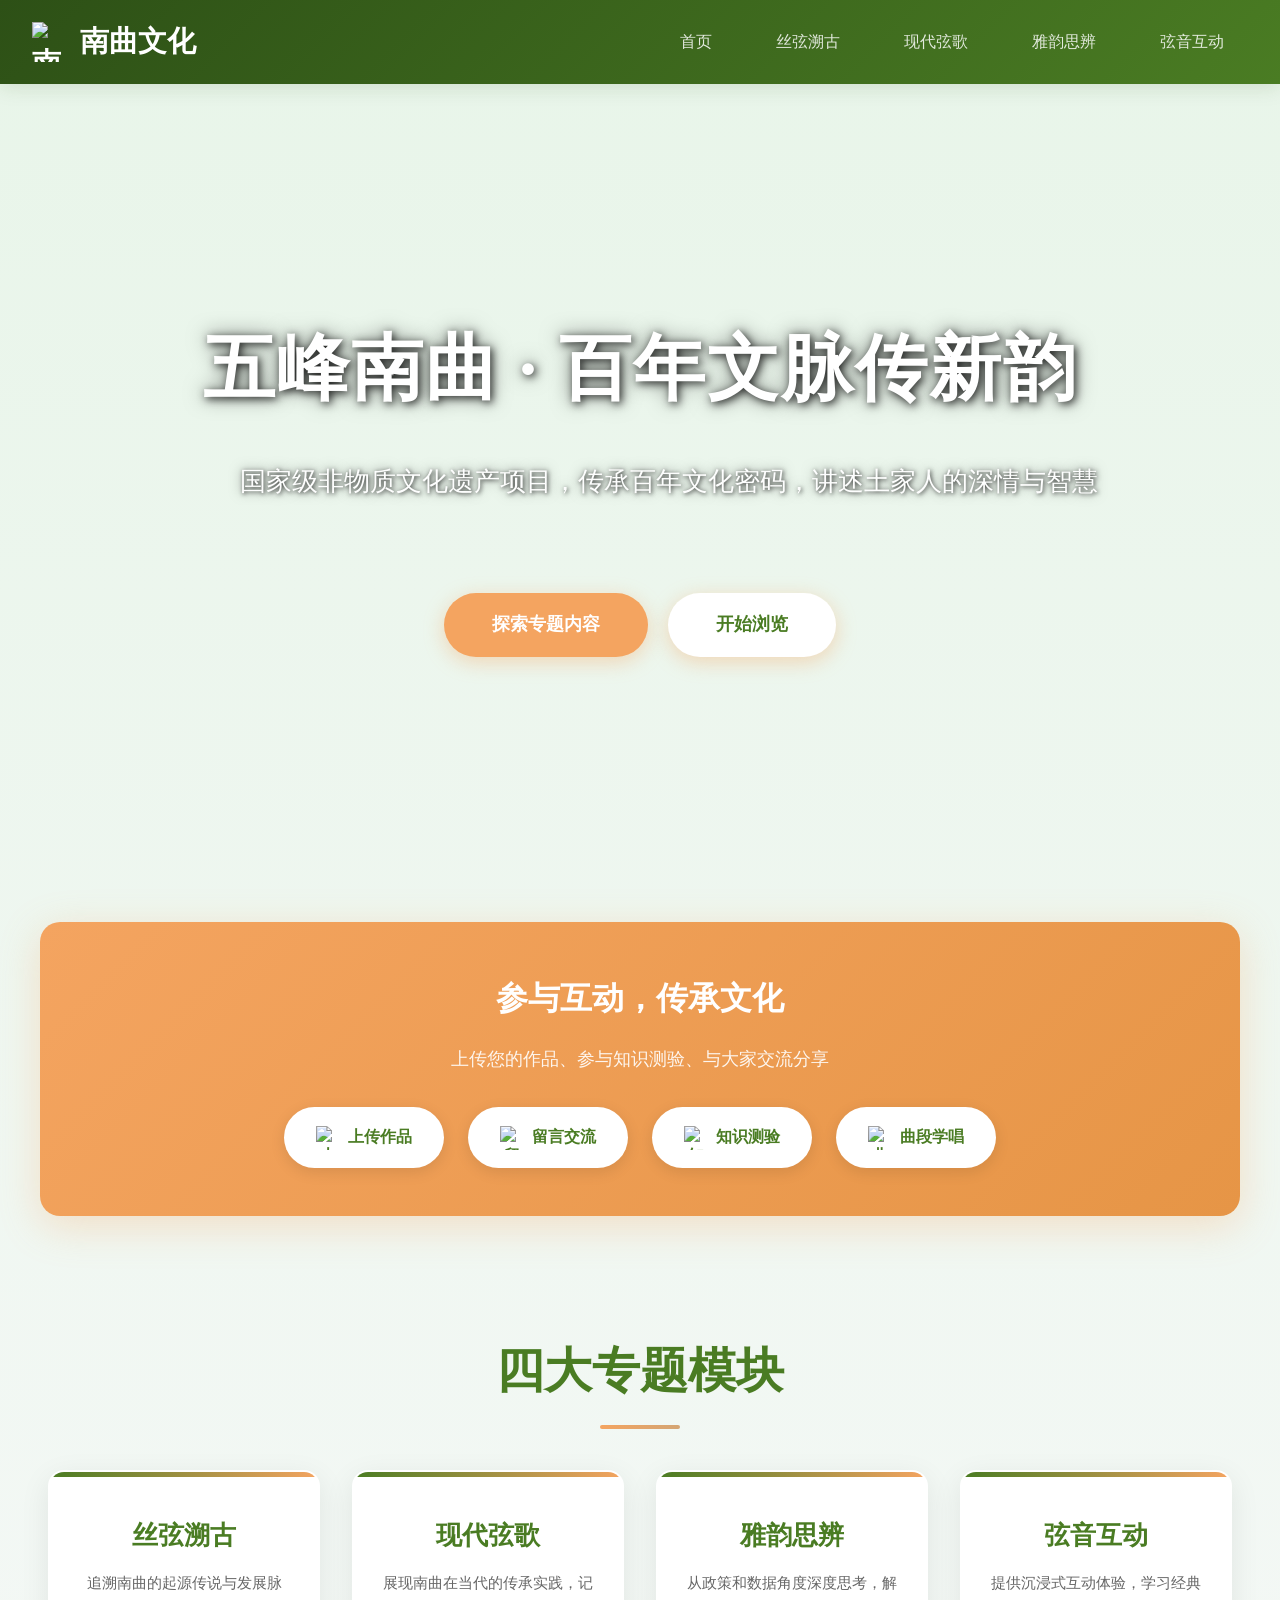
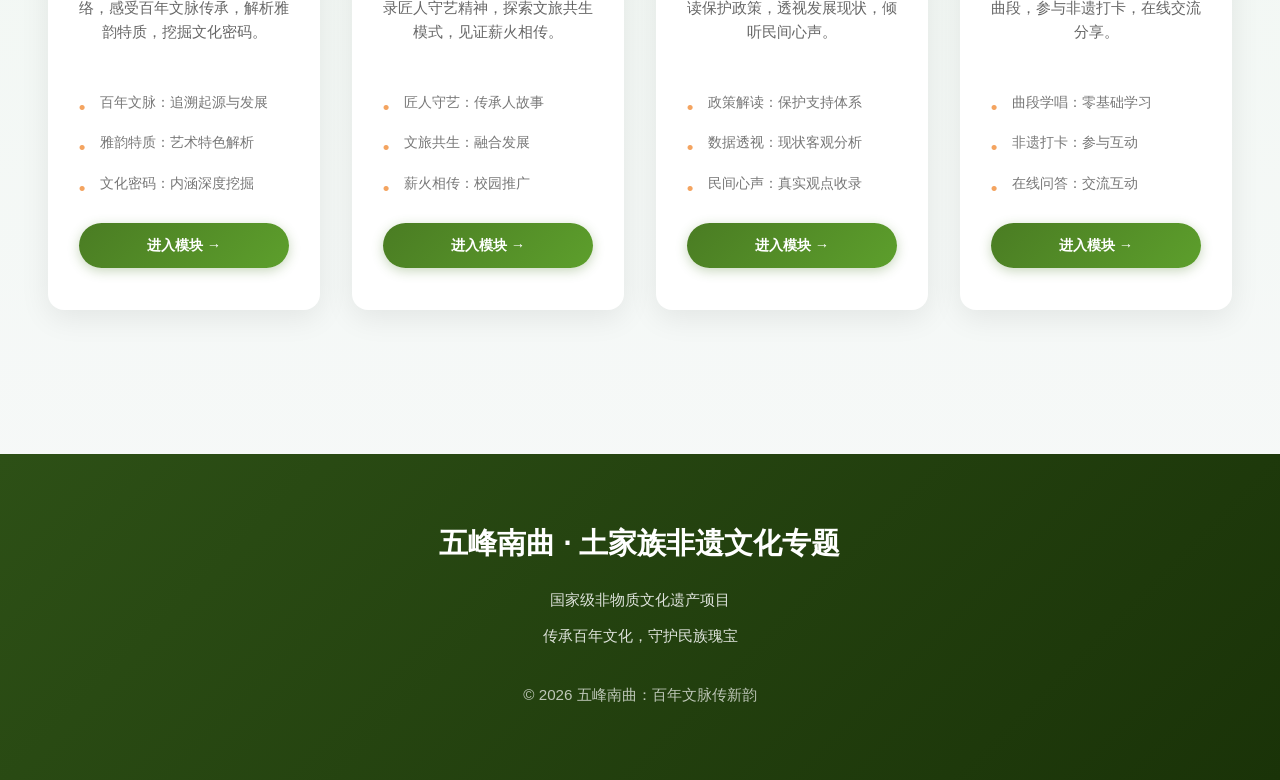
==== index.html @ 6ec6aeb2 "Add files via upload" ====
<!DOCTYPE html>
<html lang="zh-CN">
<head>
    <meta charset="UTF-8">
    <meta name="viewport" content="width=device-width, initial-scale=1.0">
    <title>南曲 - 土家族非遗文化专题</title>
    <style>
        * {
            margin: 0;
            padding: 0;
            box-sizing: border-box;
        }

        body {
            font-family: "Microsoft YaHei", "微软雅黑", Arial, sans-serif;
            line-height: 1.8;
            color: #333;
            background: linear-gradient(180deg, #e8f5e9 0%, #f8f9fa 100%);
            min-height: 100vh;
        }

        /* 导航栏 */
        .navbar {
            background: linear-gradient(135deg, #2d5016 0%, #4a7c23 100%);
            padding: 1rem 2rem;
            position: fixed;
            width: 100%;
            top: 0;
            z-index: 1000;
            box-shadow: 0 2px 20px rgba(45, 80, 22, 0.15);
            display: flex;
            justify-content: space-between;
            align-items: center;
        }

        .logo {
            font-size: 1.8rem;
            font-weight: bold;
            color: #fff;
            display: flex;
            align-items: center;
            gap: 0.5rem;
        }

        .logo-icon {
            width: 2.5rem;
            height: 2.5rem;
            object-fit: contain;
        }

        .nav-menu {
            display: flex;
            gap: 1rem;
        }

        .nav-item {
            position: relative;
        }

        .nav-menu a {
            text-decoration: none;
            color: rgba(255, 255, 255, 0.85);
            font-weight: 500;
            transition: all 0.3s;
            padding: 0.5rem 1.5rem;
            border-radius: 25px;
            display: block;
        }

        .nav-menu a:hover,
        .nav-menu a.active {
            color: #fff;
            background: rgba(255, 255, 255, 0.2);
        }

        /* 下拉菜单 */
        .dropdown {
            position: absolute;
            top: 100%;
            left: 0;
            background: white;
            min-width: 200px;
            box-shadow: 0 10px 40px rgba(0, 0, 0, 0.2);
            border-radius: 10px;
            overflow: hidden;
            opacity: 0;
            visibility: hidden;
            transform: translateY(10px);
            transition: all 0.3s ease;
            padding: 0.5rem 0;
        }

        .nav-item:hover .dropdown {
            opacity: 1;
            visibility: visible;
            transform: translateY(0);
        }

        .dropdown a {
            color: #333;
            padding: 0.8rem 1.5rem;
            border-radius: 0;
            display: block;
            white-space: nowrap;
        }

        .dropdown a:hover {
            background: #f4a460;
            color: white;
        }

        /* 横幅 */
        .hero {
            margin-top: 80px;
            background: url('images/hero/横幅.jpg') center/cover no-repeat;
            position: relative;
            padding: 8rem 2rem;
            text-align: center;
            color: white;
            min-height: 90vh;
            display: flex;
            flex-direction: column;
            justify-content: center;
            align-items: center;
            position: relative;
            overflow: hidden;
        }

        .hero-content {
            position: relative;
            z-index: 2;
        }

        /* 互动功能快速入口 */
        .interaction-banner {
            background: linear-gradient(135deg, #f4a460 0%, #e69546 100%);
            padding: 3rem 2rem;
            text-align: center;
            margin: 2rem auto;
            max-width: 1200px;
            border-radius: 20px;
            box-shadow: 0 10px 40px rgba(244, 164, 96, 0.3);
        }

        .interaction-banner h2 {
            font-size: 2rem;
            color: white;
            margin-bottom: 1rem;
            font-weight: bold;
            font-family: "STXingkai", "Xingkai SC", "KaiTi", "楷体", "STKaiti", "Microsoft YaHei", "微软雅黑", serif;
        }

        .interaction-title {
            display: flex;
            align-items: center;
            justify-content: center;
            gap: 0.8rem;
            margin-bottom: 1rem;
        }

        .interaction-title-icon {
            width: 3rem;
            height: 3rem;
            object-fit: contain;
        }

        .interaction-banner p {
            color: rgba(255, 255, 255, 0.9);
            font-size: 1.1rem;
            margin-bottom: 2rem;
        }

        .interaction-actions {
            display: flex;
            justify-content: center;
            gap: 1.5rem;
            flex-wrap: wrap;
        }

        .interaction-action {
            display: inline-flex;
            align-items: center;
            gap: 0.5rem;
            padding: 1rem 2rem;
            background: white;
            color: #4a7c23;
            text-decoration: none;
            border-radius: 50px;
            font-weight: bold;
            font-size: 1rem;
            transition: all 0.3s;
            box-shadow: 0 4px 15px rgba(0, 0, 0, 0.1);
        }

        .interaction-action:hover {
            transform: translateY(-3px);
            box-shadow: 0 8px 25px rgba(74, 124, 35, 0.2);
            color: #f4a460;
        }

        .interaction-action .icon {
            width: 1.5rem;
            height: 1.5rem;
            object-fit: contain;
        }

        .hero h1 {
            font-size: 4.5rem;
            margin-bottom: 1.5rem;
            font-weight: bold;
            text-shadow: 2px 2px 8px rgba(0,0,0,0.8), 0 0 20px rgba(0,0,0,0.5);
            letter-spacing: 2px;
            font-family: "STXingkai", "Xingkai SC", "KaiTi", "楷体", "STKaiti", "Microsoft YaHei", "微软雅黑", serif;
            white-space: nowrap;
            display: inline-block;
        }

        .hero p {
            font-size: 1.6rem;
            max-width: 800px;
            margin: 0 auto 2.5rem;
            opacity: 0.95;
            font-weight: 300;
            font-family: "STSongti", "SimSun", "宋体", "Microsoft YaHei", "微软雅黑", serif;
            text-shadow: 1px 1px 4px rgba(0,0,0,0.8), 0 0 12px rgba(0,0,0,0.5);
            white-space: nowrap;
            display: inline-block;
        }

        .hero-btn {
            display: inline-block;
            padding: 1rem 3rem;
            background: #f4a460;
            color: white;
            text-decoration: none;
            border-radius: 50px;
            font-weight: bold;
            font-size: 1.1rem;
            transition: all 0.3s;
            box-shadow: 0 5px 20px rgba(244, 164, 96, 0.4);
            margin: 0.5rem;
        }

        .hero-btn:hover {
            transform: translateY(-3px);
            background: #e69546;
            box-shadow: 0 8px 30px rgba(244, 164, 96, 0.5);
        }

        .hero-btn.primary {
            background: white;
            color: #4a7c23;
        }

        .hero-btn.primary:hover {
            background: #f8f9fa;
            transform: translateY(-3px);
        }

        /* 模块卡片 */
        .modules-container {
            max-width: 1400px;
            margin: 0 auto;
            padding: 5rem 2rem;
            position: relative;
            z-index: 1;
        }

        .modules-title {
            text-align: center;
            font-size: 3rem;
            color: #4a7c23;
            margin-bottom: 3.5rem;
            font-weight: bold;
            position: relative;
        }

        .modules-title::after {
            content: '';
            position: absolute;
            bottom: -15px;
            left: 50%;
            transform: translateX(-50%);
            width: 80px;
            height: 4px;
            background: linear-gradient(90deg, #f4a460, #d4a574);
            border-radius: 2px;
        }

        .modules-grid {
            display: grid;
            grid-template-columns: repeat(4, 1fr);
            gap: 2rem;
            padding: 0 1rem;
        }

        .module-card {
            background: white;
            border-radius: 16px;
            padding: 2.5rem 1.8rem;
            text-align: center;
            box-shadow: 0 8px 30px rgba(0,0,0,0.08);
            transition: all 0.4s ease;
            cursor: pointer;
            position: relative;
            overflow: hidden;
            border: 2px solid transparent;
            display: flex;
            flex-direction: column;
            height: 100%;
        }

        .module-card::before {
            content: '';
            position: absolute;
            top: 0;
            left: 0;
            width: 100%;
            height: 5px;
            background: linear-gradient(90deg, #4a7c23, #f4a460);
        }

        .module-card:hover {
            transform: translateY(-8px);
            box-shadow: 0 15px 45px rgba(74, 124, 35, 0.12);
            border-color: #d4a574;
        }

        .module-icon {
            font-size: 4.5rem;
            margin-bottom: 1.2rem;
            display: block;
            filter: drop-shadow(0 4px 8px rgba(74, 124, 35, 0.2));
        }

        .module-icon img {
            width: 4.5rem;
            height: 4.5rem;
            object-fit: contain;
        }

        .module-title {
            font-size: 1.6rem;
            color: #4a7c23;
            margin-bottom: 0.8rem;
            font-weight: bold;
        }

        .module-desc {
            color: #666;
            font-size: 0.95rem;
            line-height: 1.6;
            margin-bottom: 1.2rem;
            flex-grow: 1;
        }

        .module-btn {
            display: inline-block;
            padding: 0.6rem 2rem;
            background: linear-gradient(135deg, #4a7c23 0%, #5d9f2c 100%);
            color: white;
            text-decoration: none;
            border-radius: 25px;
            font-weight: bold;
            font-size: 0.9rem;
            transition: all 0.3s;
            box-shadow: 0 3px 12px rgba(74, 124, 35, 0.3);
        }

        .module-btn:hover {
            transform: scale(1.05);
            box-shadow: 0 6px 25px rgba(74, 124, 35, 0.4);
        }

        /* 子模块列表 */
        .submodules {
            list-style: none;
            margin: 1.2rem 0;
            text-align: left;
        }

        .submodules li {
            padding: 0.5rem 0;
            color: #777;
            font-size: 0.85rem;
            padding-left: 1.3rem;
            position: relative;
        }

        .submodules li::before {
            content: '•';
            position: absolute;
            left: 0;
            font-size: 1.2rem;
            color: #f4a460;
        }

        /* 页脚 */
        .footer {
            background: linear-gradient(135deg, #2d5016 0%, #1a3308 100%);
            color: white;
            padding: 4rem 2rem;
            text-align: center;
            margin-top: 4rem;
        }

        .footer h3 {
            font-size: 1.8rem;
            margin-bottom: 1rem;
            font-weight: bold;
        }

        .footer p {
            opacity: 0.85;
            margin: 0.5rem 0;
            font-size: 0.95rem;
        }

        /* 滚动动画 */
        .fade-in {
            opacity: 0;
            transform: translateY(30px);
            transition: all 0.8s ease-out;
        }

        .fade-in.visible {
            opacity: 1;
            transform: translateY(0);
        }

        /* 响应式设计 */
        @media (max-width: 768px) {
            .hero h1 {
                font-size: 2.8rem;
            }

            .hero p {
                font-size: 1.2rem;
            }

            .modules-title {
                font-size: 2rem;
            }

            .nav-menu {
                display: none;
            }

            .modules-grid {
                grid-template-columns: 1fr;
            }
        }
    </style>
</head>
<body>
    <!-- 导航栏 -->
    <nav class="navbar">
        <div class="logo">
            <img src="images/icons/三弦.png" alt="南曲文化" class="logo-icon">
            <span>南曲文化</span>
        </div>
        <div class="nav-menu">
                <a href="index.html">首页</a>
                <div class="nav-item">
                    <a href="module1/index.html">丝弦溯古</a>
                    <div class="dropdown">
                        <a href="module1/page1.html">百年文脉</a>
                        <a href="module1/page2.html">雅韵特质</a>
                        <a href="module1/page3.html">文化密码</a>
                    </div>
                </div>
                <div class="nav-item">
                    <a href="module2/index.html">现代弦歌</a>
                    <div class="dropdown">
                        <a href="module2/page1.html">匠人守艺</a>
                        <a href="module2/page2.html">文旅共生</a>
                        <a href="module2/page3.html">薪火相传</a>
                    </div>
                </div>
                <div class="nav-item">
                    <a href="module3/index.html">雅韵思辨</a>
                    <div class="dropdown">
                        <a href="module3/page1.html">政策解读</a>
                        <a href="module3/page2.html">数据透视</a>
                        <a href="module3/page3.html">民间心声</a>
                    </div>
                </div>
                <div class="nav-item">
                    <a href="module4/index.html">弦音互动</a>
                    <div class="dropdown">
                        <a href="module4/page1.html">曲段学唱</a>
                        <a href="module4/page2.html">非遗打卡</a>
                        <a href="module4/page3.html">在线问答</a>
                    </div>
                </div>
            </div>
    </nav>

    <!-- 横幅 -->
    <header class="hero">
        <div class="hero-content">
            <h1>五峰南曲 · 百年文脉传新韵</h1>
            <p>国家级非物质文化遗产项目，传承百年文化密码，讲述土家人的深情与智慧</p>
            <div style="margin-top: 2.5rem;">
                <a href="#modules" class="hero-btn">探索专题内容</a>
                <a href="module1/index.html" class="hero-btn primary">开始浏览</a>
            </div>
        </div>
    </header>

    <!-- 互动功能快速入口 -->
    <div class="interaction-banner">
        <h2 class="interaction-title">
            <img src="images/icons/古风物件，中国风，古代乐器，梅花琴.svg" alt="参与互动，传承文化" class="interaction-title-icon" onerror="this.style.display='none'">
            <span>参与互动，传承文化</span>
        </h2>
        <p>上传您的作品、参与知识测验、与大家交流分享</p>
        <div class="interaction-actions">
            <a href="module4/page2.html" class="interaction-action">
                <img src="images/icons/拍照.svg" alt="上传作品" class="icon">
                <span>上传作品</span>
            </a>
            <a href="module4/page3.html" class="interaction-action">
                <img src="images/icons/交流.svg" alt="留言交流" class="icon">
                <span>留言交流</span>
            </a>
            <a href="module4/page3.html" class="interaction-action">
                <img src="images/icons/测验.svg" alt="知识测验" class="icon">
                <span>知识测验</span>
            </a>
            <a href="module4/page1.html" class="interaction-action">
                <img src="images/icons/_唱歌.svg" alt="曲段学唱" class="icon">
                <span>曲段学唱</span>
            </a>
        </div>
    </div>

    <!-- 模块选择 -->
    <section id="modules" class="modules-container">
        <h2 class="modules-title">四大专题模块</h2>
        <div class="modules-grid">
            <!-- 模块一 -->
            <div class="module-card fade-in">
                <img src="images/icons/卷.png" alt="丝弦溯古" class="module-icon" onerror="this.style.display='none'">
                <h3 class="module-title">丝弦溯古</h3>
                <p class="module-desc">追溯南曲的起源传说与发展脉络，感受百年文脉传承，解析雅韵特质，挖掘文化密码。</p>
                <ul class="submodules">
                    <li>百年文脉：追溯起源与发展</li>
                    <li>雅韵特质：艺术特色解析</li>
                    <li>文化密码：内涵深度挖掘</li>
                </ul>
                <a href="module1/index.html" class="module-btn">进入模块 →</a>
            </div>

            <!-- 模块二 -->
            <div class="module-card fade-in">
                <img src="images/icons/三弦.png" alt="现代弦歌" class="module-icon" onerror="this.style.display='none'">
                <h3 class="module-title">现代弦歌</h3>
                <p class="module-desc">展现南曲在当代的传承实践，记录匠人守艺精神，探索文旅共生模式，见证薪火相传。</p>
                <ul class="submodules">
                    <li>匠人守艺：传承人故事</li>
                    <li>文旅共生：融合发展</li>
                    <li>薪火相传：校园推广</li>
                </ul>
                <a href="module2/index.html" class="module-btn">进入模块 →</a>
            </div>

            <!-- 模块三 -->
            <div class="module-card fade-in">
                <img src="images/icons/文件.png" alt="雅韵思辨" class="module-icon" onerror="this.style.display='none'">
                <h3 class="module-title">雅韵思辨</h3>
                <p class="module-desc">从政策和数据角度深度思考，解读保护政策，透视发展现状，倾听民间心声。</p>
                <ul class="submodules">
                    <li>政策解读：保护支持体系</li>
                    <li>数据透视：现状客观分析</li>
                    <li>民间心声：真实观点收录</li>
                </ul>
                <a href="module3/index.html" class="module-btn">进入模块 →</a>
            </div>

            <!-- 模块四 -->
            <div class="module-card fade-in">
                <img src="images/icons/评论.png" alt="弦音互动" class="module-icon" onerror="this.style.display='none'">
                <h3 class="module-title">弦音互动</h3>
                <p class="module-desc">提供沉浸式互动体验，学习经典曲段，参与非遗打卡，在线交流分享。</p>
                <ul class="submodules">
                    <li>曲段学唱：零基础学习</li>
                    <li>非遗打卡：参与互动</li>
                    <li>在线问答：交流互动</li>
                </ul>
                <a href="module4/index.html" class="module-btn">进入模块 →</a>
            </div>
        </div>
    </section>

    <!-- 页脚 -->
    <footer class="footer">
        <div class="footer-content">
            <h3>五峰南曲 · 土家族非遗文化专题</h3>
            <p>国家级非物质文化遗产项目</p>
            <p>传承百年文化，守护民族瑰宝</p>
            <p style="margin-top: 2rem; opacity: 0.7;">© 2026 五峰南曲：百年文脉传新韵</p>
        </div>
    </footer>

    <script>
        // 滚动显示动画
        const observerOptions = {
            threshold: 0.1,
            rootMargin: '0px 0px -50px 0px'
        };

        const observer = new IntersectionObserver((entries) => {
            entries.forEach(entry => {
                if (entry.isIntersecting) {
                    entry.target.classList.add('visible');
                }
            });
        }, observerOptions);

        document.querySelectorAll('.fade-in').forEach(el => {
            observer.observe(el);
        });

        // 平滑滚动
        document.querySelectorAll('a[href^="#"]').forEach(anchor => {
            anchor.addEventListener('click', function(e) {
                e.preventDefault();
                const target = document.querySelector(this.getAttribute('href'));
                if (target) {
                    target.scrollIntoView({
                        behavior: 'smooth',
                        block: 'start'
                    });
                }
            });
        });
    </script>
</body>
</html>
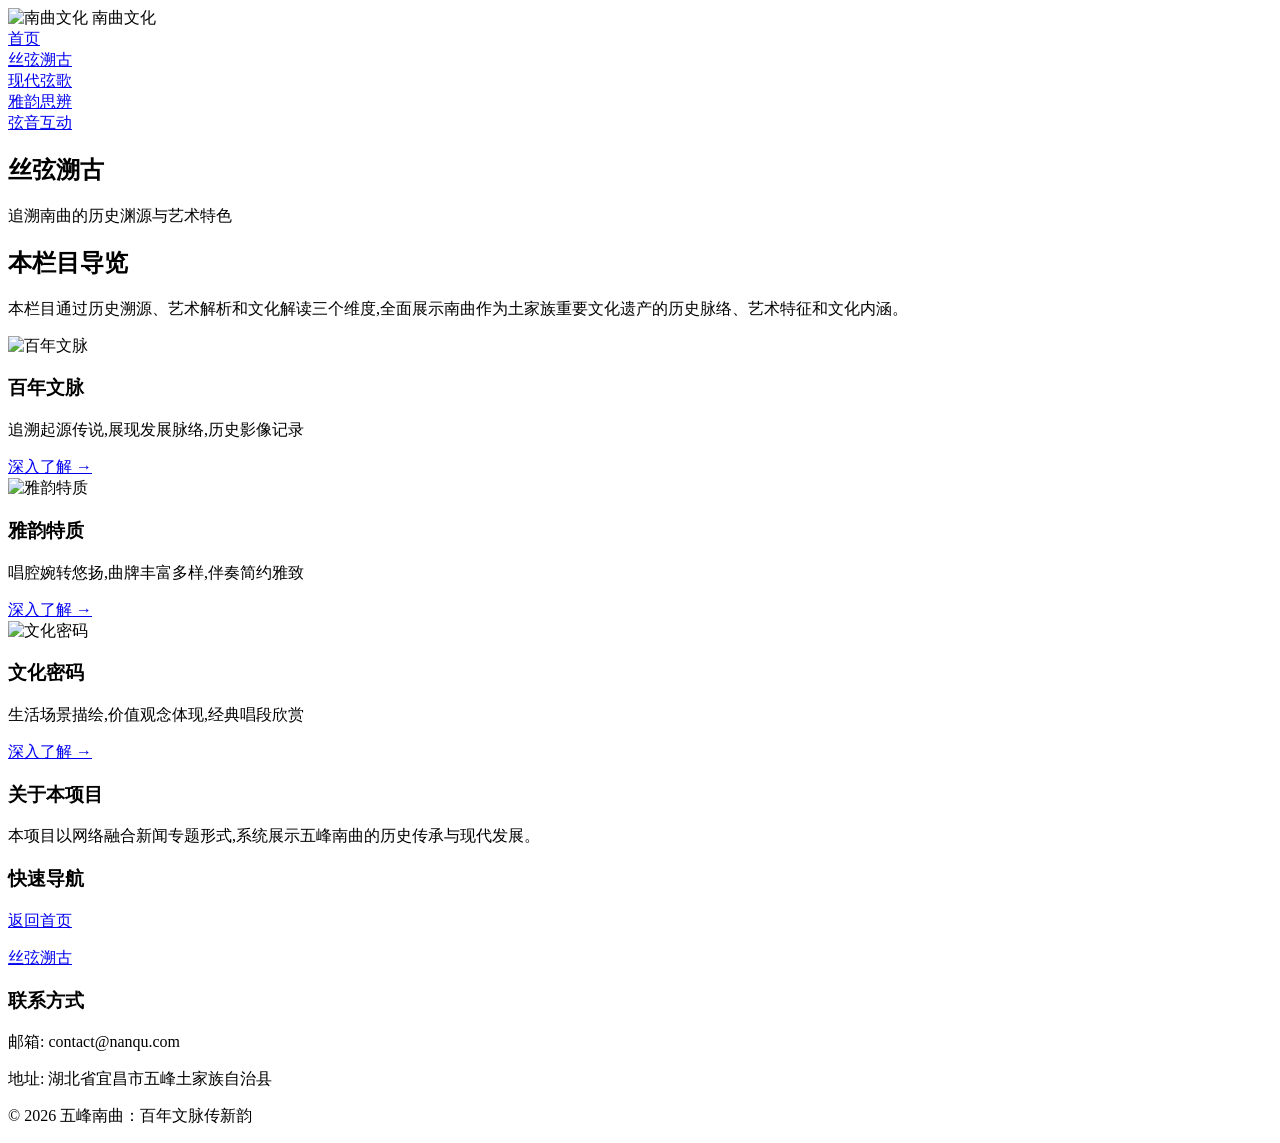
==== commit e5acc60f: "Add files via upload" ====
--- a/index.html
+++ b/index.html
@@ -3,83 +3,20 @@
 <head>
     <meta charset="UTF-8">
     <meta name="viewport" content="width=device-width, initial-scale=1.0">
-    <title>南曲 - 土家族非遗文化专题</title>
+    <title>丝弦溯古 - 南曲非遗文化专题</title>
+    <link rel="stylesheet" href="../css/style.css">
     <style>
-        * {
-            margin: 0;
-            padding: 0;
-            box-sizing: border-box;
-        }
-
-        body {
-            font-family: "Microsoft YaHei", "微软雅黑", Arial, sans-serif;
-            line-height: 1.8;
-            color: #333;
-            background: linear-gradient(180deg, #e8f5e9 0%, #f8f9fa 100%);
-            min-height: 100vh;
-        }
-
-        /* 导航栏 */
-        .navbar {
-            background: linear-gradient(135deg, #2d5016 0%, #4a7c23 100%);
-            padding: 1rem 2rem;
-            position: fixed;
-            width: 100%;
-            top: 0;
-            z-index: 1000;
-            box-shadow: 0 2px 20px rgba(45, 80, 22, 0.15);
-            display: flex;
-            justify-content: space-between;
-            align-items: center;
-        }
-
-        .logo {
-            font-size: 1.8rem;
-            font-weight: bold;
-            color: #fff;
-            display: flex;
-            align-items: center;
-            gap: 0.5rem;
-        }
-
-        .logo-icon {
-            width: 2.5rem;
-            height: 2.5rem;
-            object-fit: contain;
-        }
-
-        .nav-menu {
-            display: flex;
-            gap: 1rem;
-        }
-
+        /* 下拉菜单额外样式 */
         .nav-item {
             position: relative;
         }
 
-        .nav-menu a {
-            text-decoration: none;
-            color: rgba(255, 255, 255, 0.85);
-            font-weight: 500;
-            transition: all 0.3s;
-            padding: 0.5rem 1.5rem;
-            border-radius: 25px;
-            display: block;
-        }
-
-        .nav-menu a:hover,
-        .nav-menu a.active {
-            color: #fff;
-            background: rgba(255, 255, 255, 0.2);
-        }
-
-        /* 下拉菜单 */
         .dropdown {
             position: absolute;
             top: 100%;
             left: 0;
             background: white;
-            min-width: 200px;
+            min-width: 160px;
             box-shadow: 0 10px 40px rgba(0, 0, 0, 0.2);
             border-radius: 10px;
             overflow: hidden;
@@ -88,6 +25,7 @@
             transform: translateY(10px);
             transition: all 0.3s ease;
             padding: 0.5rem 0;
+            margin-top: 10px;
         }
 
         .nav-item:hover .dropdown {
@@ -97,358 +35,24 @@
         }
 
         .dropdown a {
-            color: #333;
-            padding: 0.8rem 1.5rem;
-            border-radius: 0;
+            color: #333 !important;
+            padding: 0.8rem 1.5rem !important;
+            border-radius: 0 !important;
             display: block;
             white-space: nowrap;
         }
 
         .dropdown a:hover {
-            background: #f4a460;
-            color: white;
+            background: #f4a460 !important;
+            color: white !important;
         }
 
-        /* 横幅 */
-        .hero {
-            margin-top: 80px;
-            background: url('images/hero/横幅.jpg') center/cover no-repeat;
-            position: relative;
-            padding: 8rem 2rem;
-            text-align: center;
-            color: white;
-            min-height: 90vh;
-            display: flex;
-            flex-direction: column;
-            justify-content: center;
-            align-items: center;
-            position: relative;
-            overflow: hidden;
-        }
-
-        .hero-content {
-            position: relative;
-            z-index: 2;
-        }
-
-        /* 互动功能快速入口 */
-        .interaction-banner {
-            background: linear-gradient(135deg, #f4a460 0%, #e69546 100%);
-            padding: 3rem 2rem;
-            text-align: center;
-            margin: 2rem auto;
-            max-width: 1200px;
-            border-radius: 20px;
-            box-shadow: 0 10px 40px rgba(244, 164, 96, 0.3);
-        }
-
-        .interaction-banner h2 {
-            font-size: 2rem;
-            color: white;
-            margin-bottom: 1rem;
-            font-weight: bold;
-            font-family: "STXingkai", "Xingkai SC", "KaiTi", "楷体", "STKaiti", "Microsoft YaHei", "微软雅黑", serif;
-        }
-
-        .interaction-title {
-            display: flex;
-            align-items: center;
-            justify-content: center;
-            gap: 0.8rem;
-            margin-bottom: 1rem;
-        }
-
-        .interaction-title-icon {
-            width: 3rem;
-            height: 3rem;
+        .card-icon img {
+            width: 4rem !important;
+            height: 4rem !important;
+            max-width: 4rem !important;
+            max-height: 4rem !important;
             object-fit: contain;
-        }
-
-        .interaction-banner p {
-            color: rgba(255, 255, 255, 0.9);
-            font-size: 1.1rem;
-            margin-bottom: 2rem;
-        }
-
-        .interaction-actions {
-            display: flex;
-            justify-content: center;
-            gap: 1.5rem;
-            flex-wrap: wrap;
-        }
-
-        .interaction-action {
-            display: inline-flex;
-            align-items: center;
-            gap: 0.5rem;
-            padding: 1rem 2rem;
-            background: white;
-            color: #4a7c23;
-            text-decoration: none;
-            border-radius: 50px;
-            font-weight: bold;
-            font-size: 1rem;
-            transition: all 0.3s;
-            box-shadow: 0 4px 15px rgba(0, 0, 0, 0.1);
-        }
-
-        .interaction-action:hover {
-            transform: translateY(-3px);
-            box-shadow: 0 8px 25px rgba(74, 124, 35, 0.2);
-            color: #f4a460;
-        }
-
-        .interaction-action .icon {
-            width: 1.5rem;
-            height: 1.5rem;
-            object-fit: contain;
-        }
-
-        .hero h1 {
-            font-size: 4.5rem;
-            margin-bottom: 1.5rem;
-            font-weight: bold;
-            text-shadow: 2px 2px 8px rgba(0,0,0,0.8), 0 0 20px rgba(0,0,0,0.5);
-            letter-spacing: 2px;
-            font-family: "STXingkai", "Xingkai SC", "KaiTi", "楷体", "STKaiti", "Microsoft YaHei", "微软雅黑", serif;
-            white-space: nowrap;
-            display: inline-block;
-        }
-
-        .hero p {
-            font-size: 1.6rem;
-            max-width: 800px;
-            margin: 0 auto 2.5rem;
-            opacity: 0.95;
-            font-weight: 300;
-            font-family: "STSongti", "SimSun", "宋体", "Microsoft YaHei", "微软雅黑", serif;
-            text-shadow: 1px 1px 4px rgba(0,0,0,0.8), 0 0 12px rgba(0,0,0,0.5);
-            white-space: nowrap;
-            display: inline-block;
-        }
-
-        .hero-btn {
-            display: inline-block;
-            padding: 1rem 3rem;
-            background: #f4a460;
-            color: white;
-            text-decoration: none;
-            border-radius: 50px;
-            font-weight: bold;
-            font-size: 1.1rem;
-            transition: all 0.3s;
-            box-shadow: 0 5px 20px rgba(244, 164, 96, 0.4);
-            margin: 0.5rem;
-        }
-
-        .hero-btn:hover {
-            transform: translateY(-3px);
-            background: #e69546;
-            box-shadow: 0 8px 30px rgba(244, 164, 96, 0.5);
-        }
-
-        .hero-btn.primary {
-            background: white;
-            color: #4a7c23;
-        }
-
-        .hero-btn.primary:hover {
-            background: #f8f9fa;
-            transform: translateY(-3px);
-        }
-
-        /* 模块卡片 */
-        .modules-container {
-            max-width: 1400px;
-            margin: 0 auto;
-            padding: 5rem 2rem;
-            position: relative;
-            z-index: 1;
-        }
-
-        .modules-title {
-            text-align: center;
-            font-size: 3rem;
-            color: #4a7c23;
-            margin-bottom: 3.5rem;
-            font-weight: bold;
-            position: relative;
-        }
-
-        .modules-title::after {
-            content: '';
-            position: absolute;
-            bottom: -15px;
-            left: 50%;
-            transform: translateX(-50%);
-            width: 80px;
-            height: 4px;
-            background: linear-gradient(90deg, #f4a460, #d4a574);
-            border-radius: 2px;
-        }
-
-        .modules-grid {
-            display: grid;
-            grid-template-columns: repeat(4, 1fr);
-            gap: 2rem;
-            padding: 0 1rem;
-        }
-
-        .module-card {
-            background: white;
-            border-radius: 16px;
-            padding: 2.5rem 1.8rem;
-            text-align: center;
-            box-shadow: 0 8px 30px rgba(0,0,0,0.08);
-            transition: all 0.4s ease;
-            cursor: pointer;
-            position: relative;
-            overflow: hidden;
-            border: 2px solid transparent;
-            display: flex;
-            flex-direction: column;
-            height: 100%;
-        }
-
-        .module-card::before {
-            content: '';
-            position: absolute;
-            top: 0;
-            left: 0;
-            width: 100%;
-            height: 5px;
-            background: linear-gradient(90deg, #4a7c23, #f4a460);
-        }
-
-        .module-card:hover {
-            transform: translateY(-8px);
-            box-shadow: 0 15px 45px rgba(74, 124, 35, 0.12);
-            border-color: #d4a574;
-        }
-
-        .module-icon {
-            font-size: 4.5rem;
-            margin-bottom: 1.2rem;
-            display: block;
-            filter: drop-shadow(0 4px 8px rgba(74, 124, 35, 0.2));
-        }
-
-        .module-icon img {
-            width: 4.5rem;
-            height: 4.5rem;
-            object-fit: contain;
-        }
-
-        .module-title {
-            font-size: 1.6rem;
-            color: #4a7c23;
-            margin-bottom: 0.8rem;
-            font-weight: bold;
-        }
-
-        .module-desc {
-            color: #666;
-            font-size: 0.95rem;
-            line-height: 1.6;
-            margin-bottom: 1.2rem;
-            flex-grow: 1;
-        }
-
-        .module-btn {
-            display: inline-block;
-            padding: 0.6rem 2rem;
-            background: linear-gradient(135deg, #4a7c23 0%, #5d9f2c 100%);
-            color: white;
-            text-decoration: none;
-            border-radius: 25px;
-            font-weight: bold;
-            font-size: 0.9rem;
-            transition: all 0.3s;
-            box-shadow: 0 3px 12px rgba(74, 124, 35, 0.3);
-        }
-
-        .module-btn:hover {
-            transform: scale(1.05);
-            box-shadow: 0 6px 25px rgba(74, 124, 35, 0.4);
-        }
-
-        /* 子模块列表 */
-        .submodules {
-            list-style: none;
-            margin: 1.2rem 0;
-            text-align: left;
-        }
-
-        .submodules li {
-            padding: 0.5rem 0;
-            color: #777;
-            font-size: 0.85rem;
-            padding-left: 1.3rem;
-            position: relative;
-        }
-
-        .submodules li::before {
-            content: '•';
-            position: absolute;
-            left: 0;
-            font-size: 1.2rem;
-            color: #f4a460;
-        }
-
-        /* 页脚 */
-        .footer {
-            background: linear-gradient(135deg, #2d5016 0%, #1a3308 100%);
-            color: white;
-            padding: 4rem 2rem;
-            text-align: center;
-            margin-top: 4rem;
-        }
-
-        .footer h3 {
-            font-size: 1.8rem;
-            margin-bottom: 1rem;
-            font-weight: bold;
-        }
-
-        .footer p {
-            opacity: 0.85;
-            margin: 0.5rem 0;
-            font-size: 0.95rem;
-        }
-
-        /* 滚动动画 */
-        .fade-in {
-            opacity: 0;
-            transform: translateY(30px);
-            transition: all 0.8s ease-out;
-        }
-
-        .fade-in.visible {
-            opacity: 1;
-            transform: translateY(0);
-        }
-
-        /* 响应式设计 */
-        @media (max-width: 768px) {
-            .hero h1 {
-                font-size: 2.8rem;
-            }
-
-            .hero p {
-                font-size: 1.2rem;
-            }
-
-            .modules-title {
-                font-size: 2rem;
-            }
-
-            .nav-menu {
-                display: none;
-            }
-
-            .modules-grid {
-                grid-template-columns: 1fr;
-            }
         }
     </style>
 </head>
@@ -456,185 +60,107 @@
     <!-- 导航栏 -->
     <nav class="navbar">
         <div class="logo">
-            <img src="images/icons/三弦.png" alt="南曲文化" class="logo-icon">
+            <img src="../images/icons/三弦.png" alt="南曲文化" class="logo-icon">
             <span>南曲文化</span>
         </div>
         <div class="nav-menu">
-                <a href="index.html">首页</a>
-                <div class="nav-item">
-                    <a href="module1/index.html">丝弦溯古</a>
-                    <div class="dropdown">
-                        <a href="module1/page1.html">百年文脉</a>
-                        <a href="module1/page2.html">雅韵特质</a>
-                        <a href="module1/page3.html">文化密码</a>
-                    </div>
-                </div>
-                <div class="nav-item">
-                    <a href="module2/index.html">现代弦歌</a>
-                    <div class="dropdown">
-                        <a href="module2/page1.html">匠人守艺</a>
-                        <a href="module2/page2.html">文旅共生</a>
-                        <a href="module2/page3.html">薪火相传</a>
-                    </div>
-                </div>
-                <div class="nav-item">
-                    <a href="module3/index.html">雅韵思辨</a>
-                    <div class="dropdown">
-                        <a href="module3/page1.html">政策解读</a>
-                        <a href="module3/page2.html">数据透视</a>
-                        <a href="module3/page3.html">民间心声</a>
-                    </div>
-                </div>
-                <div class="nav-item">
-                    <a href="module4/index.html">弦音互动</a>
-                    <div class="dropdown">
-                        <a href="module4/page1.html">曲段学唱</a>
-                        <a href="module4/page2.html">非遗打卡</a>
-                        <a href="module4/page3.html">在线问答</a>
-                    </div>
+            <a href="../../南曲/index.html">首页</a>
+            <div class="nav-item">
+                <a href="index.html" class="active">丝弦溯古</a>
+                <div class="dropdown">
+                    <a href="page1.html">百年文脉</a>
+                    <a href="page2.html">雅韵特质</a>
+                    <a href="page3.html">文化密码</a>
                 </div>
             </div>
+            <div class="nav-item">
+                <a href="../module2/index.html">现代弦歌</a>
+                <div class="dropdown">
+                    <a href="../module2/page1.html">匠人守艺</a>
+                    <a href="../module2/page2.html">文旅共生</a>
+                    <a href="../module2/page3.html">薪火相传</a>
+                </div>
+            </div>
+            <div class="nav-item">
+                <a href="../module3/index.html">雅韵思辨</a>
+                <div class="dropdown">
+                    <a href="../module3/page1.html">政策解读</a>
+                    <a href="../module3/page2.html">数据透视</a>
+                    <a href="../module3/page3.html">民间心声</a>
+                </div>
+            </div>
+            <div class="nav-item">
+                <a href="../module4/index.html">弦音互动</a>
+                <div class="dropdown">
+                    <a href="../module4/page1.html">曲段学唱</a>
+                    <a href="../module4/page2.html">非遗打卡</a>
+                    <a href="../module4/page3.html">在线问答</a>
+                </div>
+            </div>
+        </div>
     </nav>
 
-    <!-- 横幅 -->
-    <header class="hero">
-        <div class="hero-content">
-            <h1>五峰南曲 · 百年文脉传新韵</h1>
-            <p>国家级非物质文化遗产项目，传承百年文化密码，讲述土家人的深情与智慧</p>
-            <div style="margin-top: 2.5rem;">
-                <a href="#modules" class="hero-btn">探索专题内容</a>
-                <a href="module1/index.html" class="hero-btn primary">开始浏览</a>
-            </div>
+    <!-- 模块标题 -->
+    <section class="module-header">
+        <h1>丝弦溯古</h1>
+        <p>追溯南曲的历史渊源与艺术特色</p>
+    </section>
+
+    <!-- 模块内容 -->
+    <section class="module-content">
+        <div class="intro-box">
+            <h2>本栏目导览</h2>
+            <p>本栏目通过历史溯源、艺术解析和文化解读三个维度,全面展示南曲作为土家族重要文化遗产的历史脉络、艺术特征和文化内涵。</p>
         </div>
-    </header>
 
-    <!-- 互动功能快速入口 -->
-    <div class="interaction-banner">
-        <h2 class="interaction-title">
-            <img src="images/icons/古风物件，中国风，古代乐器，梅花琴.svg" alt="参与互动，传承文化" class="interaction-title-icon" onerror="this.style.display='none'">
-            <span>参与互动，传承文化</span>
-        </h2>
-        <p>上传您的作品、参与知识测验、与大家交流分享</p>
-        <div class="interaction-actions">
-            <a href="module4/page2.html" class="interaction-action">
-                <img src="images/icons/拍照.svg" alt="上传作品" class="icon">
-                <span>上传作品</span>
-            </a>
-            <a href="module4/page3.html" class="interaction-action">
-                <img src="images/icons/交流.svg" alt="留言交流" class="icon">
-                <span>留言交流</span>
-            </a>
-            <a href="module4/page3.html" class="interaction-action">
-                <img src="images/icons/测验.svg" alt="知识测验" class="icon">
-                <span>知识测验</span>
-            </a>
-            <a href="module4/page1.html" class="interaction-action">
-                <img src="images/icons/_唱歌.svg" alt="曲段学唱" class="icon">
-                <span>曲段学唱</span>
-            </a>
-        </div>
-    </div>
-
-    <!-- 模块选择 -->
-    <section id="modules" class="modules-container">
-        <h2 class="modules-title">四大专题模块</h2>
-        <div class="modules-grid">
-            <!-- 模块一 -->
-            <div class="module-card fade-in">
-                <img src="images/icons/卷.png" alt="丝弦溯古" class="module-icon" onerror="this.style.display='none'">
-                <h3 class="module-title">丝弦溯古</h3>
-                <p class="module-desc">追溯南曲的起源传说与发展脉络，感受百年文脉传承，解析雅韵特质，挖掘文化密码。</p>
-                <ul class="submodules">
-                    <li>百年文脉：追溯起源与发展</li>
-                    <li>雅韵特质：艺术特色解析</li>
-                    <li>文化密码：内涵深度挖掘</li>
-                </ul>
-                <a href="module1/index.html" class="module-btn">进入模块 →</a>
+        <div class="page-cards">
+            <!-- 页面1 -->
+            <div class="page-card">
+                <img src="../images/icons/百年文脉.png" alt="百年文脉" class="card-icon" style="width: 100%; height: auto; max-height: 200px; object-fit: contain;">
+                <h3>百年文脉</h3>
+                <p>追溯起源传说,展现发展脉络,历史影像记录</p>
+                <a href="page1.html" class="card-btn">深入了解 →</a>
             </div>
 
-            <!-- 模块二 -->
-            <div class="module-card fade-in">
-                <img src="images/icons/三弦.png" alt="现代弦歌" class="module-icon" onerror="this.style.display='none'">
-                <h3 class="module-title">现代弦歌</h3>
-                <p class="module-desc">展现南曲在当代的传承实践，记录匠人守艺精神，探索文旅共生模式，见证薪火相传。</p>
-                <ul class="submodules">
-                    <li>匠人守艺：传承人故事</li>
-                    <li>文旅共生：融合发展</li>
-                    <li>薪火相传：校园推广</li>
-                </ul>
-                <a href="module2/index.html" class="module-btn">进入模块 →</a>
+            <!-- 页面2 -->
+            <div class="page-card">
+                <img src="../images/icons/雅韵特质.png" alt="雅韵特质" class="card-icon" style="width: 100%; height: auto; max-height: 200px; object-fit: contain;">
+                <h3>雅韵特质</h3>
+                <p>唱腔婉转悠扬,曲牌丰富多样,伴奏简约雅致</p>
+                <a href="page2.html" class="card-btn">深入了解 →</a>
             </div>
 
-            <!-- 模块三 -->
-            <div class="module-card fade-in">
-                <img src="images/icons/文件.png" alt="雅韵思辨" class="module-icon" onerror="this.style.display='none'">
-                <h3 class="module-title">雅韵思辨</h3>
-                <p class="module-desc">从政策和数据角度深度思考，解读保护政策，透视发展现状，倾听民间心声。</p>
-                <ul class="submodules">
-                    <li>政策解读：保护支持体系</li>
-                    <li>数据透视：现状客观分析</li>
-                    <li>民间心声：真实观点收录</li>
-                </ul>
-                <a href="module3/index.html" class="module-btn">进入模块 →</a>
-            </div>
-
-            <!-- 模块四 -->
-            <div class="module-card fade-in">
-                <img src="images/icons/评论.png" alt="弦音互动" class="module-icon" onerror="this.style.display='none'">
-                <h3 class="module-title">弦音互动</h3>
-                <p class="module-desc">提供沉浸式互动体验，学习经典曲段，参与非遗打卡，在线交流分享。</p>
-                <ul class="submodules">
-                    <li>曲段学唱：零基础学习</li>
-                    <li>非遗打卡：参与互动</li>
-                    <li>在线问答：交流互动</li>
-                </ul>
-                <a href="module4/index.html" class="module-btn">进入模块 →</a>
+            <!-- 页面3 -->
+            <div class="page-card">
+                <img src="../images/icons/文化密码.png" alt="文化密码" class="card-icon" style="width: 100%; height: auto; max-height: 200px; object-fit: contain;">
+                <h3>文化密码</h3>
+                <p>生活场景描绘,价值观念体现,经典唱段欣赏</p>
+                <a href="page3.html" class="card-btn">深入了解 →</a>
             </div>
         </div>
     </section>
 
-    <!-- 页脚 -->
+    <!-- 底部 -->
     <footer class="footer">
         <div class="footer-content">
-            <h3>五峰南曲 · 土家族非遗文化专题</h3>
-            <p>国家级非物质文化遗产项目</p>
-            <p>传承百年文化，守护民族瑰宝</p>
-            <p style="margin-top: 2rem; opacity: 0.7;">© 2026 五峰南曲：百年文脉传新韵</p>
+            <div class="footer-section">
+                <h3>关于本项目</h3>
+                <p>本项目以网络融合新闻专题形式,系统展示五峰南曲的历史传承与现代发展。</p>
+            </div>
+            <div class="footer-section">
+                <h3>快速导航</h3>
+                <p><a href="../../南曲/index.html">返回首页</a></p>
+                <p><a href="index.html">丝弦溯古</a></p>
+            </div>
+            <div class="footer-section">
+                <h3>联系方式</h3>
+                <p>邮箱: contact@nanqu.com</p>
+                <p>地址: 湖北省宜昌市五峰土家族自治县</p>
+            </div>
+        </div>
+        <div class="footer-bottom">
+            <p>© 2026 五峰南曲：百年文脉传新韵</p>
         </div>
     </footer>
-
-    <script>
-        // 滚动显示动画
-        const observerOptions = {
-            threshold: 0.1,
-            rootMargin: '0px 0px -50px 0px'
-        };
-
-        const observer = new IntersectionObserver((entries) => {
-            entries.forEach(entry => {
-                if (entry.isIntersecting) {
-                    entry.target.classList.add('visible');
-                }
-            });
-        }, observerOptions);
-
-        document.querySelectorAll('.fade-in').forEach(el => {
-            observer.observe(el);
-        });
-
-        // 平滑滚动
-        document.querySelectorAll('a[href^="#"]').forEach(anchor => {
-            anchor.addEventListener('click', function(e) {
-                e.preventDefault();
-                const target = document.querySelector(this.getAttribute('href'));
-                if (target) {
-                    target.scrollIntoView({
-                        behavior: 'smooth',
-                        block: 'start'
-                    });
-                }
-            });
-        });
-    </script>
 </body>
-</html>
+</html>
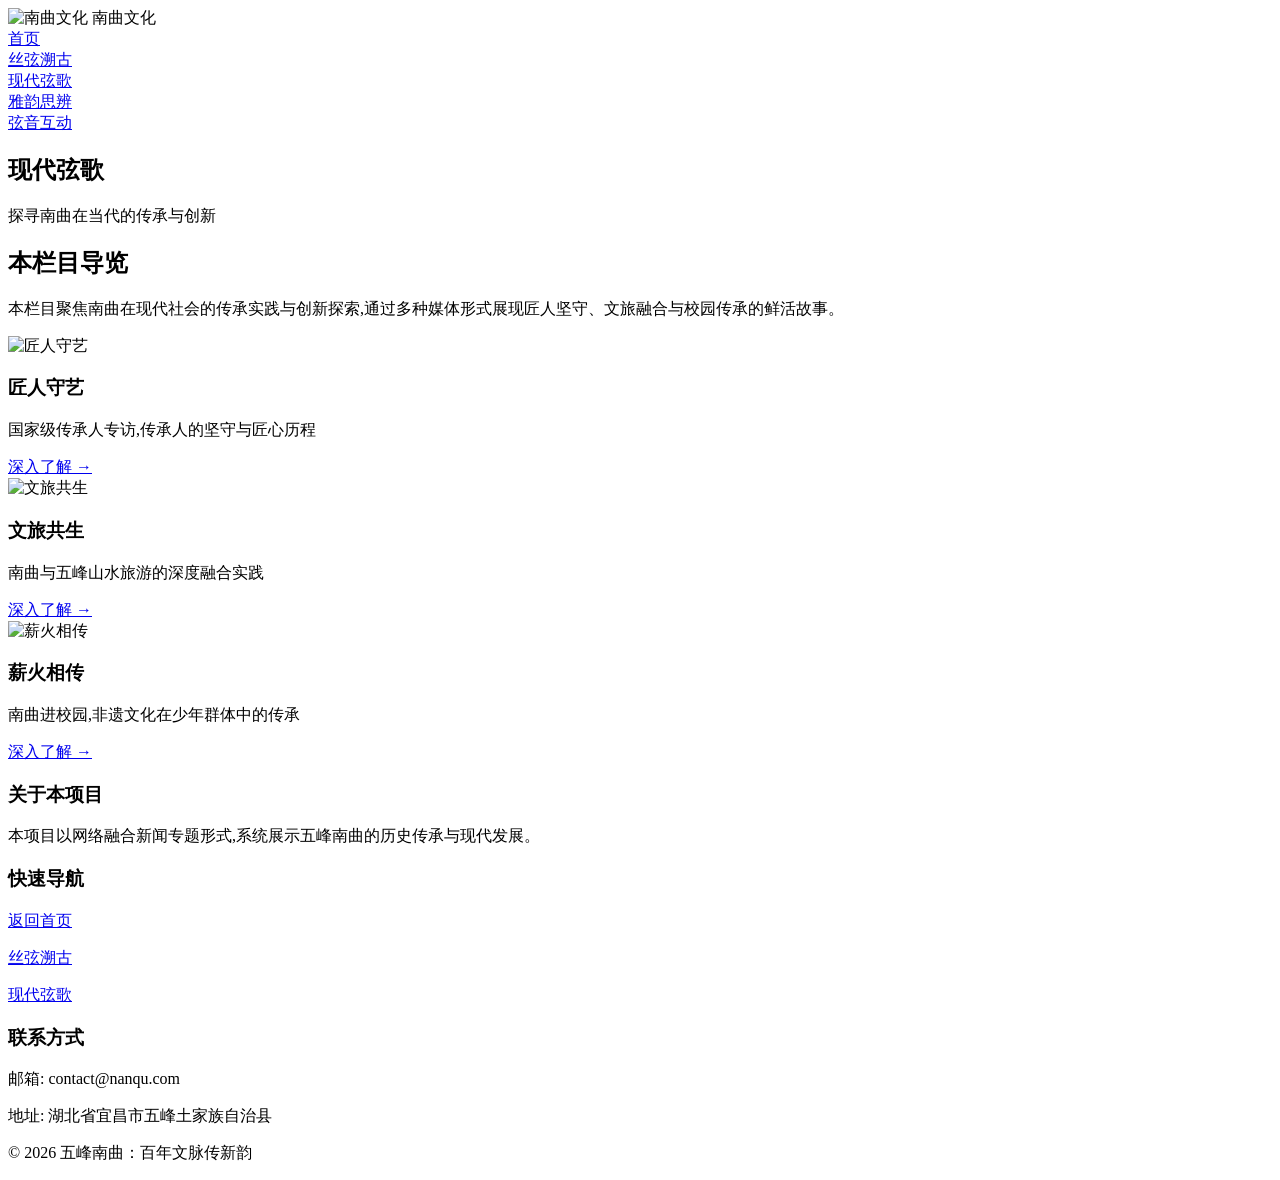
==== commit 09266406: "Add files via upload" ====
--- a/index.html
+++ b/index.html
@@ -3,7 +3,7 @@
 <head>
     <meta charset="UTF-8">
     <meta name="viewport" content="width=device-width, initial-scale=1.0">
-    <title>丝弦溯古 - 南曲非遗文化专题</title>
+    <title>现代弦歌 - 南曲非遗文化专题</title>
     <link rel="stylesheet" href="../css/style.css">
     <style>
         /* 下拉菜单额外样式 */
@@ -66,19 +66,19 @@
         <div class="nav-menu">
             <a href="../../南曲/index.html">首页</a>
             <div class="nav-item">
-                <a href="index.html" class="active">丝弦溯古</a>
+                <a href="../module1/index.html">丝弦溯古</a>
                 <div class="dropdown">
-                    <a href="page1.html">百年文脉</a>
-                    <a href="page2.html">雅韵特质</a>
-                    <a href="page3.html">文化密码</a>
+                    <a href="../module1/page1.html">百年文脉</a>
+                    <a href="../module1/page2.html">雅韵特质</a>
+                    <a href="../module1/page3.html">文化密码</a>
                 </div>
             </div>
             <div class="nav-item">
-                <a href="../module2/index.html">现代弦歌</a>
+                <a href="index.html" class="active">现代弦歌</a>
                 <div class="dropdown">
-                    <a href="../module2/page1.html">匠人守艺</a>
-                    <a href="../module2/page2.html">文旅共生</a>
-                    <a href="../module2/page3.html">薪火相传</a>
+                    <a href="page1.html">匠人守艺</a>
+                    <a href="page2.html">文旅共生</a>
+                    <a href="page3.html">薪火相传</a>
                 </div>
             </div>
             <div class="nav-item">
@@ -102,39 +102,39 @@
 
     <!-- 模块标题 -->
     <section class="module-header">
-        <h1>丝弦溯古</h1>
-        <p>追溯南曲的历史渊源与艺术特色</p>
+        <h1>现代弦歌</h1>
+        <p>探寻南曲在当代的传承与创新</p>
     </section>
 
     <!-- 模块内容 -->
     <section class="module-content">
         <div class="intro-box">
             <h2>本栏目导览</h2>
-            <p>本栏目通过历史溯源、艺术解析和文化解读三个维度,全面展示南曲作为土家族重要文化遗产的历史脉络、艺术特征和文化内涵。</p>
+            <p>本栏目聚焦南曲在现代社会的传承实践与创新探索,通过多种媒体形式展现匠人坚守、文旅融合与校园传承的鲜活故事。</p>
         </div>
 
         <div class="page-cards">
             <!-- 页面1 -->
             <div class="page-card">
-                <img src="../images/icons/百年文脉.png" alt="百年文脉" class="card-icon" style="width: 100%; height: auto; max-height: 200px; object-fit: contain;">
-                <h3>百年文脉</h3>
-                <p>追溯起源传说,展现发展脉络,历史影像记录</p>
+                <img src="../images/icons/匠人守艺.png" alt="匠人守艺" class="card-icon" style="width: 100%; height: auto; max-height: 200px; object-fit: contain;">
+                <h3>匠人守艺</h3>
+                <p>国家级传承人专访,传承人的坚守与匠心历程</p>
                 <a href="page1.html" class="card-btn">深入了解 →</a>
             </div>
 
             <!-- 页面2 -->
             <div class="page-card">
-                <img src="../images/icons/雅韵特质.png" alt="雅韵特质" class="card-icon" style="width: 100%; height: auto; max-height: 200px; object-fit: contain;">
-                <h3>雅韵特质</h3>
-                <p>唱腔婉转悠扬,曲牌丰富多样,伴奏简约雅致</p>
+                <img src="../images/icons/文旅共生.png" alt="文旅共生" class="card-icon" style="width: 100%; height: auto; max-height: 200px; object-fit: contain;">
+                <h3>文旅共生</h3>
+                <p>南曲与五峰山水旅游的深度融合实践</p>
                 <a href="page2.html" class="card-btn">深入了解 →</a>
             </div>
 
             <!-- 页面3 -->
             <div class="page-card">
-                <img src="../images/icons/文化密码.png" alt="文化密码" class="card-icon" style="width: 100%; height: auto; max-height: 200px; object-fit: contain;">
-                <h3>文化密码</h3>
-                <p>生活场景描绘,价值观念体现,经典唱段欣赏</p>
+                <img src="../images/icons/薪火相传.png" alt="薪火相传" class="card-icon" style="width: 100%; height: auto; max-height: 200px; object-fit: contain;">
+                <h3>薪火相传</h3>
+                <p>南曲进校园,非遗文化在少年群体中的传承</p>
                 <a href="page3.html" class="card-btn">深入了解 →</a>
             </div>
         </div>
@@ -150,7 +150,8 @@
             <div class="footer-section">
                 <h3>快速导航</h3>
                 <p><a href="../../南曲/index.html">返回首页</a></p>
-                <p><a href="index.html">丝弦溯古</a></p>
+                <p><a href="../module1/index.html">丝弦溯古</a></p>
+                <p><a href="index.html">现代弦歌</a></p>
             </div>
             <div class="footer-section">
                 <h3>联系方式</h3>
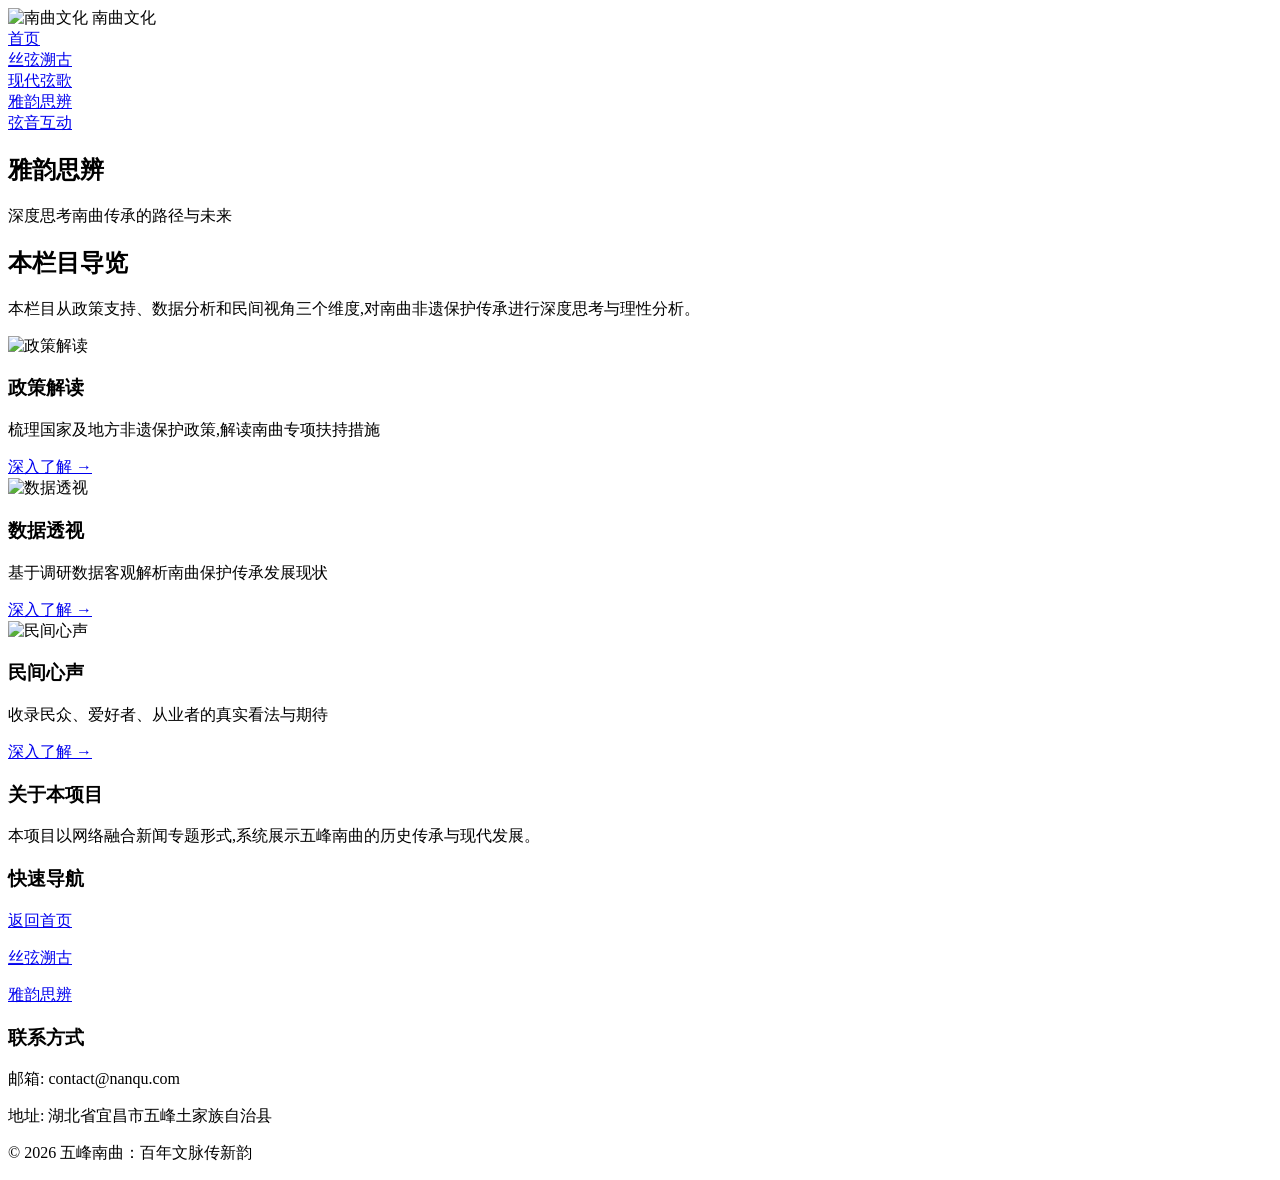
==== commit f9aa2f70: "Add files via upload" ====
--- a/index.html
+++ b/index.html
@@ -3,7 +3,7 @@
 <head>
     <meta charset="UTF-8">
     <meta name="viewport" content="width=device-width, initial-scale=1.0">
-    <title>现代弦歌 - 南曲非遗文化专题</title>
+    <title>雅韵思辨 - 南曲非遗文化专题</title>
     <link rel="stylesheet" href="../css/style.css">
     <style>
         /* 下拉菜单额外样式 */
@@ -74,19 +74,19 @@
                 </div>
             </div>
             <div class="nav-item">
-                <a href="index.html" class="active">现代弦歌</a>
+                <a href="../module2/index.html">现代弦歌</a>
                 <div class="dropdown">
-                    <a href="page1.html">匠人守艺</a>
-                    <a href="page2.html">文旅共生</a>
-                    <a href="page3.html">薪火相传</a>
+                    <a href="../module2/page1.html">匠人守艺</a>
+                    <a href="../module2/page2.html">文旅共生</a>
+                    <a href="../module2/page3.html">薪火相传</a>
                 </div>
             </div>
             <div class="nav-item">
-                <a href="../module3/index.html">雅韵思辨</a>
+                <a href="index.html" class="active">雅韵思辨</a>
                 <div class="dropdown">
-                    <a href="../module3/page1.html">政策解读</a>
-                    <a href="../module3/page2.html">数据透视</a>
-                    <a href="../module3/page3.html">民间心声</a>
+                    <a href="page1.html">政策解读</a>
+                    <a href="page2.html">数据透视</a>
+                    <a href="page3.html">民间心声</a>
                 </div>
             </div>
             <div class="nav-item">
@@ -102,39 +102,39 @@
 
     <!-- 模块标题 -->
     <section class="module-header">
-        <h1>现代弦歌</h1>
-        <p>探寻南曲在当代的传承与创新</p>
+        <h1>雅韵思辨</h1>
+        <p>深度思考南曲传承的路径与未来</p>
     </section>
 
     <!-- 模块内容 -->
     <section class="module-content">
         <div class="intro-box">
             <h2>本栏目导览</h2>
-            <p>本栏目聚焦南曲在现代社会的传承实践与创新探索,通过多种媒体形式展现匠人坚守、文旅融合与校园传承的鲜活故事。</p>
+            <p>本栏目从政策支持、数据分析和民间视角三个维度,对南曲非遗保护传承进行深度思考与理性分析。</p>
         </div>
 
         <div class="page-cards">
             <!-- 页面1 -->
             <div class="page-card">
-                <img src="../images/icons/匠人守艺.png" alt="匠人守艺" class="card-icon" style="width: 100%; height: auto; max-height: 200px; object-fit: contain;">
-                <h3>匠人守艺</h3>
-                <p>国家级传承人专访,传承人的坚守与匠心历程</p>
+                <img src="../images/icons/政策解读.png" alt="政策解读" class="card-icon" style="width: 100%; height: auto; max-height: 200px; object-fit: contain;">
+                <h3>政策解读</h3>
+                <p>梳理国家及地方非遗保护政策,解读南曲专项扶持措施</p>
                 <a href="page1.html" class="card-btn">深入了解 →</a>
             </div>
 
             <!-- 页面2 -->
             <div class="page-card">
-                <img src="../images/icons/文旅共生.png" alt="文旅共生" class="card-icon" style="width: 100%; height: auto; max-height: 200px; object-fit: contain;">
-                <h3>文旅共生</h3>
-                <p>南曲与五峰山水旅游的深度融合实践</p>
+                <img src="../images/icons/数据透视.png" alt="数据透视" class="card-icon" style="width: 100%; height: auto; max-height: 200px; object-fit: contain;">
+                <h3>数据透视</h3>
+                <p>基于调研数据客观解析南曲保护传承发展现状</p>
                 <a href="page2.html" class="card-btn">深入了解 →</a>
             </div>
 
             <!-- 页面3 -->
             <div class="page-card">
-                <img src="../images/icons/薪火相传.png" alt="薪火相传" class="card-icon" style="width: 100%; height: auto; max-height: 200px; object-fit: contain;">
-                <h3>薪火相传</h3>
-                <p>南曲进校园,非遗文化在少年群体中的传承</p>
+                <img src="../images/icons/民间心声.png" alt="民间心声" class="card-icon" style="width: 100%; height: auto; max-height: 200px; object-fit: contain;">
+                <h3>民间心声</h3>
+                <p>收录民众、爱好者、从业者的真实看法与期待</p>
                 <a href="page3.html" class="card-btn">深入了解 →</a>
             </div>
         </div>
@@ -151,7 +151,7 @@
                 <h3>快速导航</h3>
                 <p><a href="../../南曲/index.html">返回首页</a></p>
                 <p><a href="../module1/index.html">丝弦溯古</a></p>
-                <p><a href="index.html">现代弦歌</a></p>
+                <p><a href="index.html">雅韵思辨</a></p>
             </div>
             <div class="footer-section">
                 <h3>联系方式</h3>
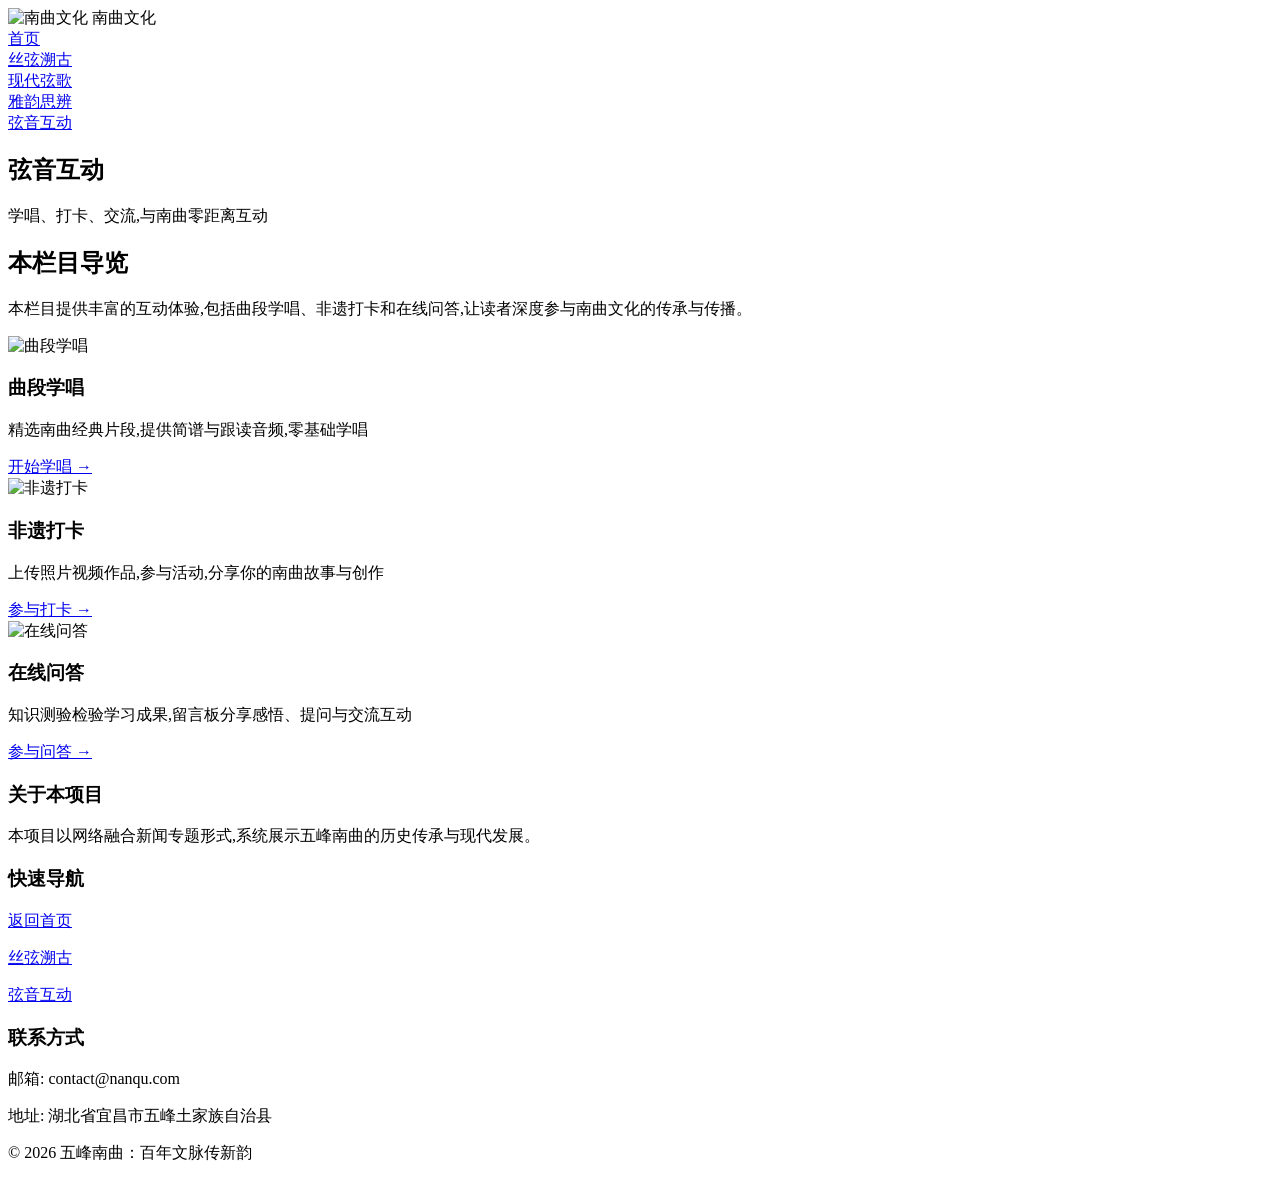
==== commit b763562d: "Add files via upload" ====
--- a/index.html
+++ b/index.html
@@ -3,7 +3,7 @@
 <head>
     <meta charset="UTF-8">
     <meta name="viewport" content="width=device-width, initial-scale=1.0">
-    <title>雅韵思辨 - 南曲非遗文化专题</title>
+    <title>弦音互动 - 南曲非遗文化专题</title>
     <link rel="stylesheet" href="../css/style.css">
     <style>
         /* 下拉菜单额外样式 */
@@ -82,19 +82,19 @@
                 </div>
             </div>
             <div class="nav-item">
-                <a href="index.html" class="active">雅韵思辨</a>
+                <a href="../module3/index.html">雅韵思辨</a>
                 <div class="dropdown">
-                    <a href="page1.html">政策解读</a>
-                    <a href="page2.html">数据透视</a>
-                    <a href="page3.html">民间心声</a>
+                    <a href="../module3/page1.html">政策解读</a>
+                    <a href="../module3/page2.html">数据透视</a>
+                    <a href="../module3/page3.html">民间心声</a>
                 </div>
             </div>
             <div class="nav-item">
-                <a href="../module4/index.html">弦音互动</a>
+                <a href="index.html" class="active">弦音互动</a>
                 <div class="dropdown">
-                    <a href="../module4/page1.html">曲段学唱</a>
-                    <a href="../module4/page2.html">非遗打卡</a>
-                    <a href="../module4/page3.html">在线问答</a>
+                    <a href="page1.html">曲段学唱</a>
+                    <a href="page2.html">非遗打卡</a>
+                    <a href="page3.html">在线问答</a>
                 </div>
             </div>
         </div>
@@ -102,40 +102,40 @@
 
     <!-- 模块标题 -->
     <section class="module-header">
-        <h1>雅韵思辨</h1>
-        <p>深度思考南曲传承的路径与未来</p>
+        <h1>弦音互动</h1>
+        <p>学唱、打卡、交流,与南曲零距离互动</p>
     </section>
 
     <!-- 模块内容 -->
     <section class="module-content">
         <div class="intro-box">
             <h2>本栏目导览</h2>
-            <p>本栏目从政策支持、数据分析和民间视角三个维度,对南曲非遗保护传承进行深度思考与理性分析。</p>
+            <p>本栏目提供丰富的互动体验,包括曲段学唱、非遗打卡和在线问答,让读者深度参与南曲文化的传承与传播。</p>
         </div>
 
         <div class="page-cards">
             <!-- 页面1 -->
             <div class="page-card">
-                <img src="../images/icons/政策解读.png" alt="政策解读" class="card-icon" style="width: 100%; height: auto; max-height: 200px; object-fit: contain;">
-                <h3>政策解读</h3>
-                <p>梳理国家及地方非遗保护政策,解读南曲专项扶持措施</p>
-                <a href="page1.html" class="card-btn">深入了解 →</a>
+                <img src="../images/icons/曲段学唱.png" alt="曲段学唱" class="card-icon" style="width: 100%; height: auto; max-height: 200px; object-fit: contain;">
+                <h3>曲段学唱</h3>
+                <p>精选南曲经典片段,提供简谱与跟读音频,零基础学唱</p>
+                <a href="page1.html" class="card-btn">开始学唱 →</a>
             </div>
 
             <!-- 页面2 -->
             <div class="page-card">
-                <img src="../images/icons/数据透视.png" alt="数据透视" class="card-icon" style="width: 100%; height: auto; max-height: 200px; object-fit: contain;">
-                <h3>数据透视</h3>
-                <p>基于调研数据客观解析南曲保护传承发展现状</p>
-                <a href="page2.html" class="card-btn">深入了解 →</a>
+                <img src="../images/icons/非遗打卡.png" alt="非遗打卡" class="card-icon" style="width: 100%; height: auto; max-height: 200px; object-fit: contain;">
+                <h3>非遗打卡</h3>
+                <p>上传照片视频作品,参与活动,分享你的南曲故事与创作</p>
+                <a href="page2.html" class="card-btn">参与打卡 →</a>
             </div>
 
             <!-- 页面3 -->
             <div class="page-card">
-                <img src="../images/icons/民间心声.png" alt="民间心声" class="card-icon" style="width: 100%; height: auto; max-height: 200px; object-fit: contain;">
-                <h3>民间心声</h3>
-                <p>收录民众、爱好者、从业者的真实看法与期待</p>
-                <a href="page3.html" class="card-btn">深入了解 →</a>
+                <img src="../images/icons/在线问答.png" alt="在线问答" class="card-icon" style="width: 100%; height: auto; max-height: 200px; object-fit: contain;">
+                <h3>在线问答</h3>
+                <p>知识测验检验学习成果,留言板分享感悟、提问与交流互动</p>
+                <a href="page3.html" class="card-btn">参与问答 →</a>
             </div>
         </div>
     </section>
@@ -151,7 +151,7 @@
                 <h3>快速导航</h3>
                 <p><a href="../../南曲/index.html">返回首页</a></p>
                 <p><a href="../module1/index.html">丝弦溯古</a></p>
-                <p><a href="index.html">雅韵思辨</a></p>
+                <p><a href="index.html">弦音互动</a></p>
             </div>
             <div class="footer-section">
                 <h3>联系方式</h3>
